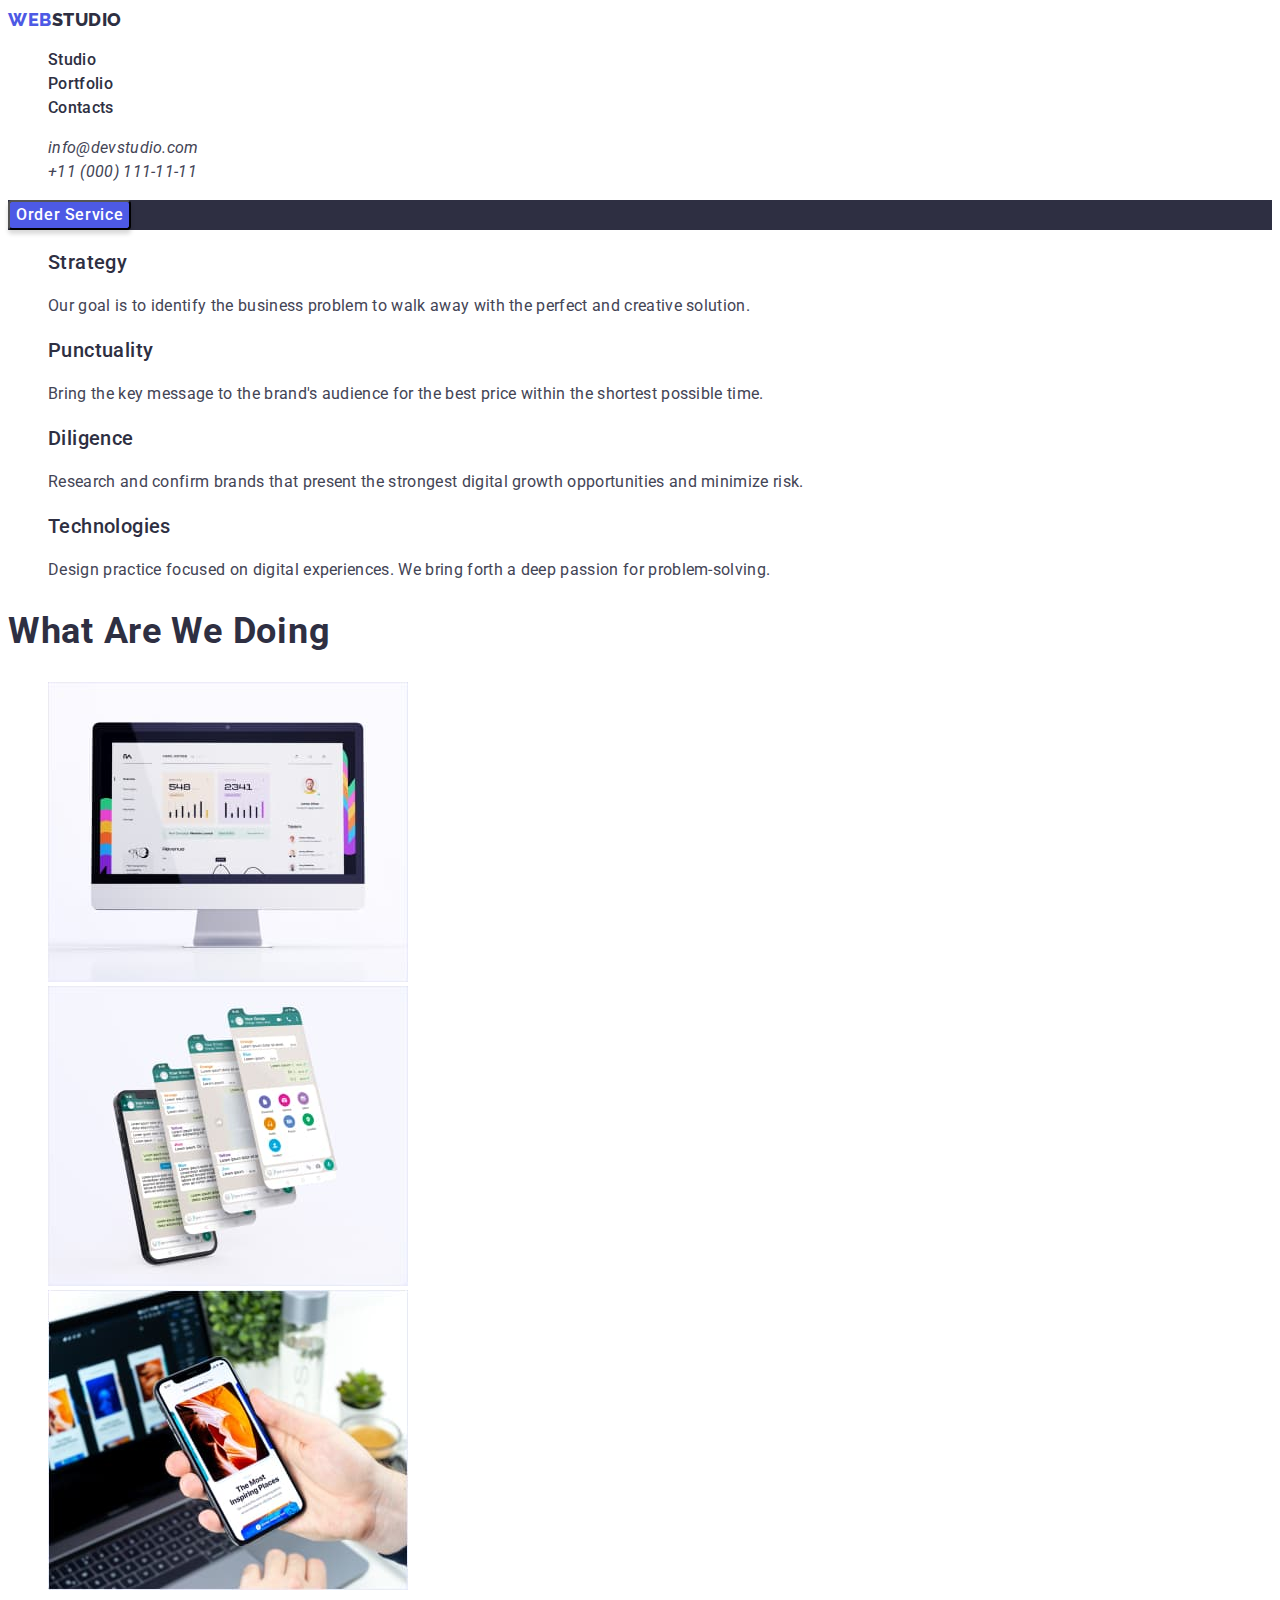
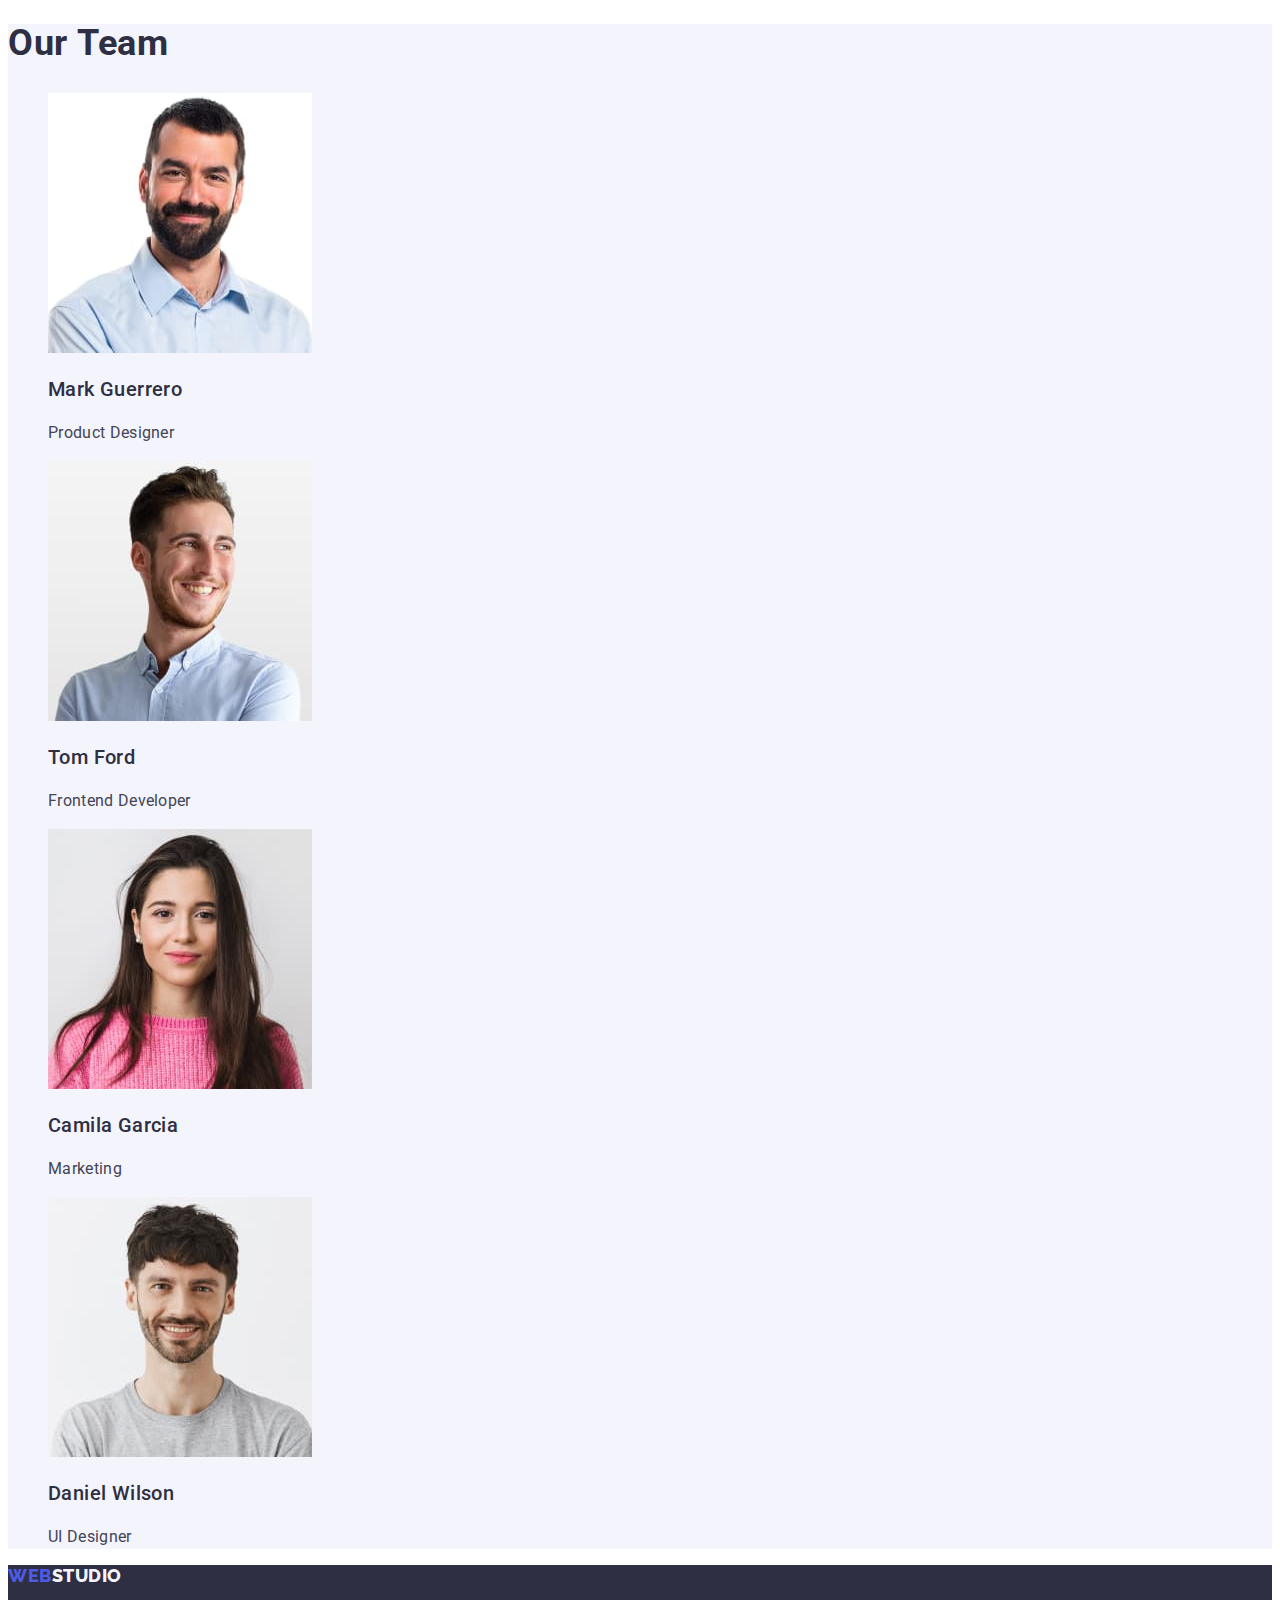
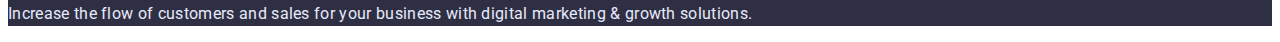
==== index.html @ 527a89b9 "3" ====
<!DOCTYPE html>
<html lang="en">
  <head>
    <meta charset="UTF-8" />
    <meta http-equiv="X-UA-Compatible" content="IE=edge" />
    <meta name="viewport" content="width=device-width, initial-scale=1.0" />
    <title>WebStudio</title>
    <!-- Подключаем шрифты -->
    <link rel="preconnect" href="https://fonts.googleapis.com" />
    <link rel="preconnect" href="https://fonts.gstatic.com" crossorigin />
    <link
      href="https://fonts.googleapis.com/css2?family=Raleway:wght@800&family=Roboto:wght@400;500;700;900&display=swap"
      rel="stylesheet"
    />
    <!-- подключаем стили -->
    <link rel="stylesheet" href="./css/styles.css" />
  </head>
  <body>
    <!-- header -->
    <header class="header">
      <nav class="header-navigation">
        <a href="./index.html" class="header-logo link"
          ><span class="header-span">WEB</span>STUDIO</a
        >
        <ul class="header-list list">
          <li class="header-item">
            <a href="./index.html" class="header-link link">Studio</a>
          </li>
          <li class="header-item">
            <a href="./portfolio.html" class="header-link link">Portfolio</a>
          </li>
          <li class="header-item">
            <a href="./contacts.html" class="header-link link">Contacts</a>
          </li>
        </ul>
      </nav>
      <address class="header-address">
        <ul class="header-address-list list">
          <li class="header-address-item">
            <a href="mailto:info@devstudio.com" class="header-mail link"
              >info@devstudio.com</a
            >
          </li>

          <li class="header-address-item">
            <a href="tel:+110001111111" class="header-tel link"
              >+11 (000) 111-11-11</a
            >
          </li>
        </ul>
      </address>
    </header>
    <!-- main -->
    <main>
      <!-- Secton 1 Hero -->
      <section class="hero">
        <h1 class="hero-title visually-hidden">
          Effective Solutions for Your Business
        </h1>
        <button type="button" class="order-hero-btn">Order Service</button>
      </section>
      <!-- Secton 2 -->
      <section class="section-advantages">
        <h2 class="advantages-title visually-hidden">Our advantages</h2>
        <ul class="advantages-list list">
          <li class="advantages-item">
            <h3 class="advantages-title">Strategy</h3>
            <p class="advantages-text">
              Our goal is to identify the business problem to walk away with the
              perfect and creative solution.
            </p>
          </li>
          <li class="advantages-item">
            <h3 class="advantages-title">Punctuality</h3>
            <p class="advantages-text">
              Bring the key message to the brand's audience for the best price
              within the shortest possible time.
            </p>
          </li>
          <li class="advantages-item">
            <h3 class="advantages-title">Diligence</h3>
            <p class="advantages-text">
              Research and confirm brands that present the strongest digital
              growth opportunities and minimize risk.
            </p>
          </li>
          <li class="advantages-item">
            <h3 class="advantages-title">Technologies</h3>
            <p class="advantages-text">
              Design practice focused on digital experiences. We bring forth a
              deep passion for problem-solving.
            </p>
          </li>
        </ul>
      </section>
      <!-- Secton 3 -->
      <section class="section-wawd">
        <h2 class="wawd-title">What are we doing</h2>
        <ul class="list">
          <li class="wawd-item">
            <img
              src="./images/img1.jpg"
              alt="computer"
              width="360"
              height="300"
            />
          </li>
          <li class="wawd-item">
            <img
              src="./images/img2.jpg"
              alt="cell phones"
              width="360"
              height="300"
            />
          </li>
          <li class="wawd-item">
            <img
              src="./images/img3.jpg"
              alt="computer and mobile phone"
              width="360"
              height="300"
            />
          </li>
        </ul>
      </section>
      <!-- Secton 4 -->
      <section class="section-team">
        <h2 class="team-title">Our Team</h2>
        <ul class="list">
          <li class="team-item">
            <img
              src="./images/img4.jpg"
              alt="Mark Guerrero"
              width="264"
              height="260"
            />
            <h3 class="team-name">Mark Guerrero</h3>
            <p class="team-profession">Product Designer</p>
          </li>

          <li class="team-item">
            <img
              src="./images/img5.jpg"
              alt="Tom Ford"
              width="264"
              height="260"
            />
            <h3 class="team-name">Tom Ford</h3>
            <p class="team-profession">Frontend Developer</p>
          </li>

          <li class="team-item">
            <img
              src="./images/img6.jpg"
              alt="Camila Garcia"
              width="264"
              height="260"
            />
            <h3 class="team-name">Camila Garcia</h3>
            <p class="team-profession">Marketing</p>
          </li>

          <li class="team-item">
            <img
              src="./images/img7.jpg"
              alt="Daniel Wilson"
              width="264"
              height="260"
            />
            <h3 class="team-name">Daniel Wilson</h3>
            <p class="team-profession">UI Designer</p>
          </li>
        </ul>
      </section>
    </main>
    <!-- footer -->
    <footer class="footer">
      <a href="./index.html" class="footer-logo link"
        ><span class="footer-span">WEB</span> STUDIO</a
      >
      <p class="footer-text">
        Increase the flow of customers and sales for your business with digital
        marketing & growth solutions.
      </p>
    </footer>
  </body>
</html>
---- css/styles.css ----
:root {
  --main-title-color: #2e2f42;
  --btn-color: #4d5ae5;
  --main-text-color: #434455;
  --main-background-color: #ffffff;
  --secondary-background-color: #f4f4fd;
  --color-hover-focus: #404bbf;
}
body {
  font-family: "Roboto", "sans-serif";
  color: #434455;
  background-color: var(--main-background-color);
}
/* прибирає крапки зі списків */
.list {
  list-style: none;
}
/* прибирає підкреслення з елементів */
.link {
  text-decoration: none;
}
/* прибираємо заголовок */
.visually-hidden {
  position: absolute;
  width: 1px;
  height: 1px;
  margin: -1px;
  border: 0;
  padding: 0;
  white-space: nowrap;
  clip-path: inset(100%);
  clip: rect(0 0 0 0);
  overflow: hidden;
}
/* дає колір активній сторінці
.selected {
  color: var(--btn-color);
} */

/* --------------------------------------Header------------------------------------- */

/* .header {
} */
/* .header-navigation {
} */
.header-logo {
  font-family: "Raleway";
  font-weight: 800;
  font-size: 18px;
  line-height: 1.33;
  letter-spacing: 0.03em;
  text-transform: uppercase;
  color: var(--main-title-color);
}
.header-span {
  font-family: "Raleway";
  font-weight: 800;
  font-size: 18px;
  line-height: 1.33;
  letter-spacing: 0.03em;
  text-transform: uppercase;
  color: var(--btn-color);
}
/* .header-list {
} */
/* .header-item {
} */

.header-link {
  font-weight: 500;
  font-size: 16px;
  line-height: 1.5;
  letter-spacing: 0.02em;
  color: var(--main-title-color);
}
.header-link:hover,
.header-link:focus {
  color: var(--color-hover-focus);
}

/* .header-address {
} */
/* .header-address-list {
} */
/* .header-address-item {
} */
.header-mail {
  font-weight: 400;
  font-size: 16px;
  line-height: 1.5;
  letter-spacing: 0.02em;
  color: var(--main-text-color);
}
.header-mail:hover,
.header-mail:focus {
  color: var(--color-hover-focus);
}
.header-tel {
  font-weight: 400;
  font-size: 16px;
  line-height: 1.5;
  letter-spacing: 0.02em;
  color: var(--main-text-color);
}
.header-tel:hover,
.header-tel:focus {
  color: var(--color-hover-focus);
}

/* --------------------------------------Section 1 Hero------------------------------------- */

.hero {
  background-color: var(--main-title-color);
}
/* .hero-title {
} */
.order-hero-btn {
  /* inherit для font-family наслідується шрифт з батька body  */
  font-family: inherit;
  font-weight: 500;
  font-size: 16px;
  line-height: 1.5;
  display: flex;
  align-items: center;
  letter-spacing: 0.04em;

  color: var(--main-background-color);
  background-color: var(--btn-color);
  box-shadow: 0px 4px 4px rgba(0, 0, 0, 0.15);
  border-radius: 4px;
  cursor: pointer;
}
.order-hero-btn:hover,
.order-hero-btn:focus {
  color: var(--main-background-color);
  background-color: var(--color-hover-focus);
  box-shadow: 0px 4px 4px rgba(0, 0, 0, 0.15);
  border-radius: 4px;
}

/* --------------------------------------Section 2 Advantages------------------------------------- */
/* .section-advantages {
} */
.advantages-title {
  font-weight: 500;
  font-size: 20px;
  line-height: 1.2;
  letter-spacing: 0.02em;
  color: var(--main-title-color);
}
/* .advantages-list {
} */
/* .advantages-item {
} */
.advantages-text {
  font-size: 16px;
  line-height: 1.5;
  letter-spacing: 0.02em;
  color: var(--main-text-color);
}
/* --------------------------------------Section 3 WAWD------------------------------------- */
/* .section-wawd {
} */
.wawd-title {
  font-weight: 700;
  font-size: 36px;
  line-height: 1.11;
  letter-spacing: 0.02em;
  text-transform: capitalize;
  color: var(--main-title-color);
}
/* .wawd-item {
} */
/* --------------------------------------Section 4 Our Team------------------------------------- */
.section-team {
  background-color: var(--secondary-background-color);
}
.team-title {
  font-weight: 700;
  font-size: 36px;
  line-height: 1.11;
  letter-spacing: 0.02em;
  text-transform: capitalize;
  color: var(--main-title-color);
}
/* .team-item {
} */
.team-name {
  font-weight: 500;
  font-size: 20px;
  line-height: 1.2;
  letter-spacing: 0.02em;
  color: var(--main-title-color);
}
.team-profession {
  font-size: 16px;
  line-height: 1.5;
  letter-spacing: 0.02em;
  color: var(--main-text-color);
}

/* --------------------------------------Footer------------------------------------- */
.footer {
  background-color: var(--main-title-color);
}
.footer-logo {
  font-family: "Raleway";
  font-weight: 800;
  font-size: 18px;
  line-height: 1.17;
  display: flex;
  align-items: center;
  letter-spacing: 0.03em;
  text-transform: uppercase;
  color: var(--secondary-background-color);
}
.footer-span {
  font-family: "Raleway";
  font-weight: 800;
  font-size: 18px;
  line-height: 1.17;
  display: flex;
  align-items: center;
  letter-spacing: 0.03em;
  text-transform: uppercase;
  color: var(--btn-color);
}
.footer-text {
  font-size: 16px;
  line-height: 1.5;
  letter-spacing: 0.02em;
  color: #e7e9fc;
}

/* --------------------------------------Portfolio.html------------------------------------- */
/* .main {
} */
/* .main-title {
} */

/* --------------------------------------Section1 Filter------------------------------------- */

/* .filter {
} */
/* .filter-list {
} */
/* .filter-item {
} */
.filter-btn {
  font-family: inherit;
  font-weight: 500;
  font-size: 16px;
  line-height: 1.5;
  display: flex;
  align-items: center;
  text-align: center;
  letter-spacing: 0.04em;
  color: var(--btn-color);
  background-color: var(--secondary-background-color);
  border: 1px solid #e7e9fc;
  border-radius: 4px;
  cursor: pointer;
}
.filter-btn:hover,
.filter-btn:focus {
  color: var(--main-background-color);
  background-color: var(--color-hover-focus);
}

/* --------------------------------------Section2 Works------------------------------------- */

/* .works {
} */
/* .works-list {
} */
/* .works-item {
} */
.works-title {
  font-weight: 500;
  font-size: 20px;
  line-height: 1.2;
  letter-spacing: 0.02em;
  color: var(--main-title-color);
}
.works-text {
  font-weight: 400;
  font-size: 16px;
  line-height: 1.5;
  letter-spacing: 0.02em;
  color: var(--main-text-color);
}
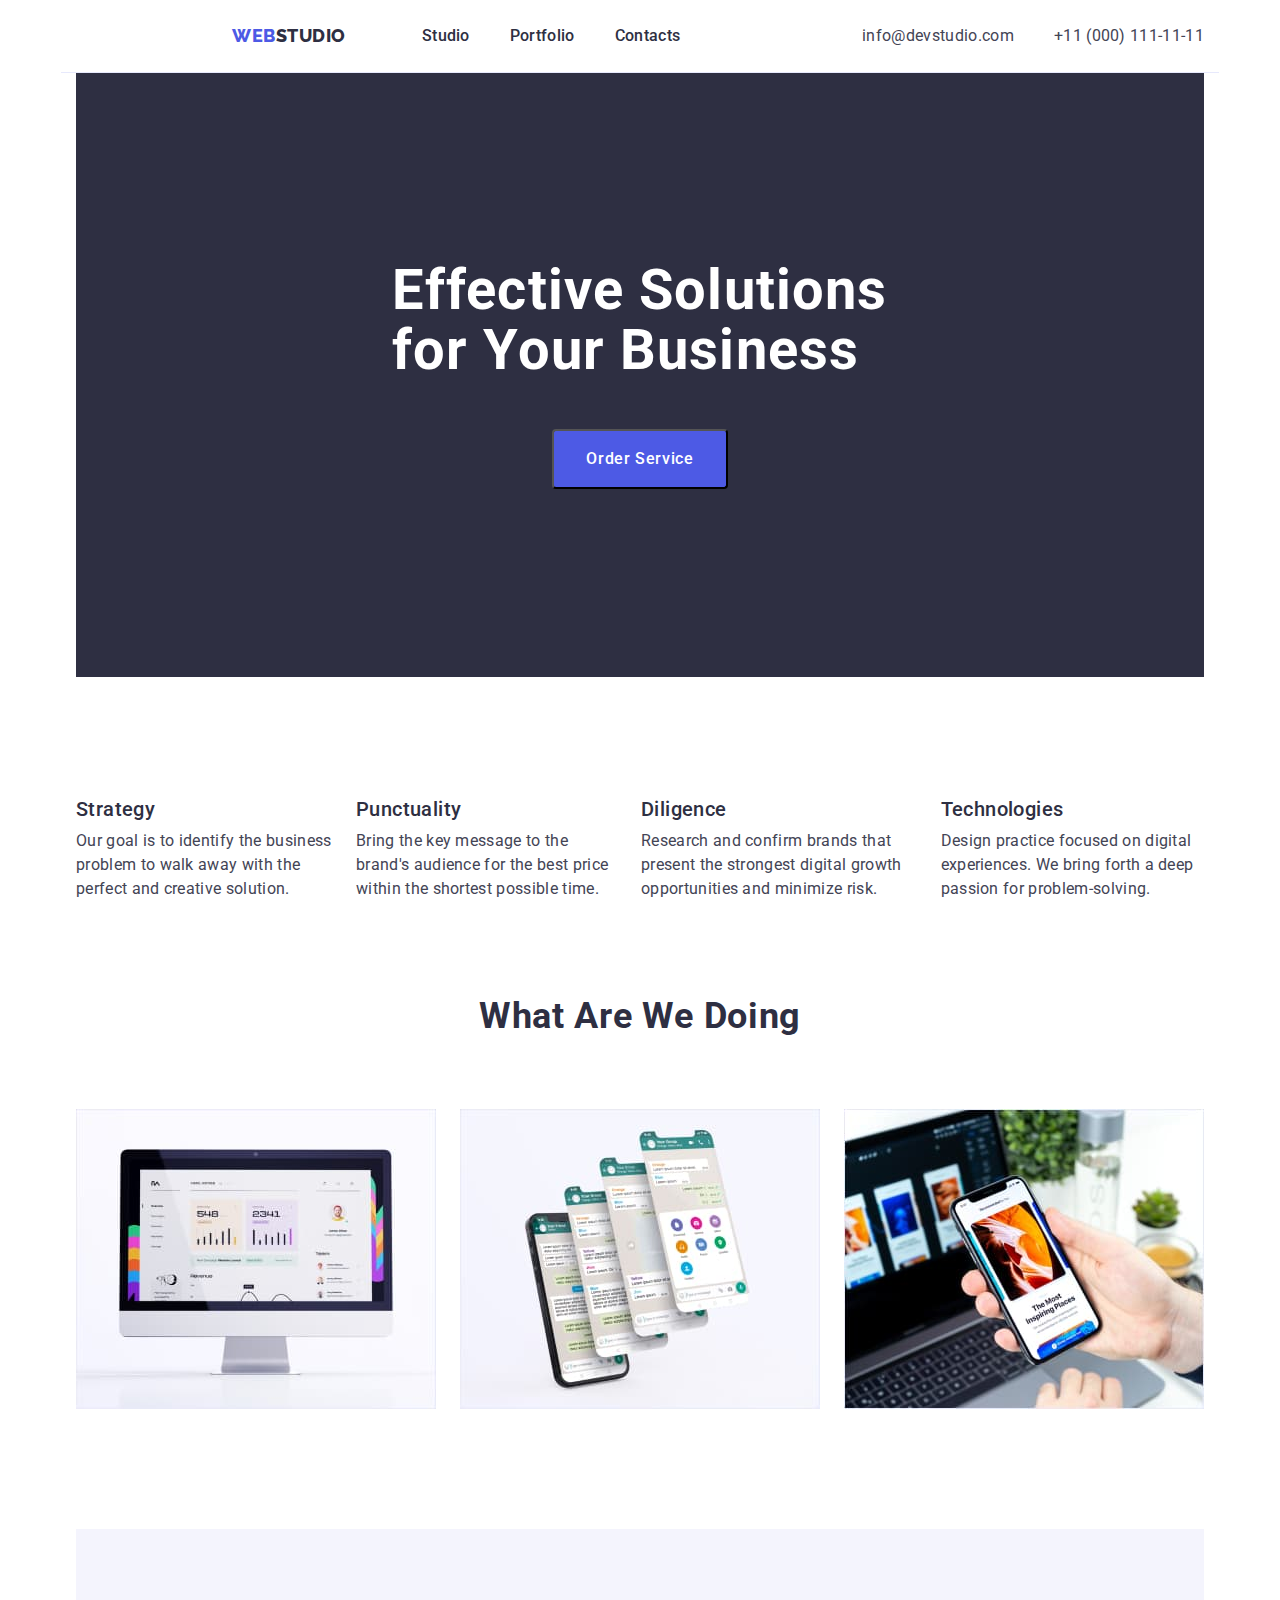
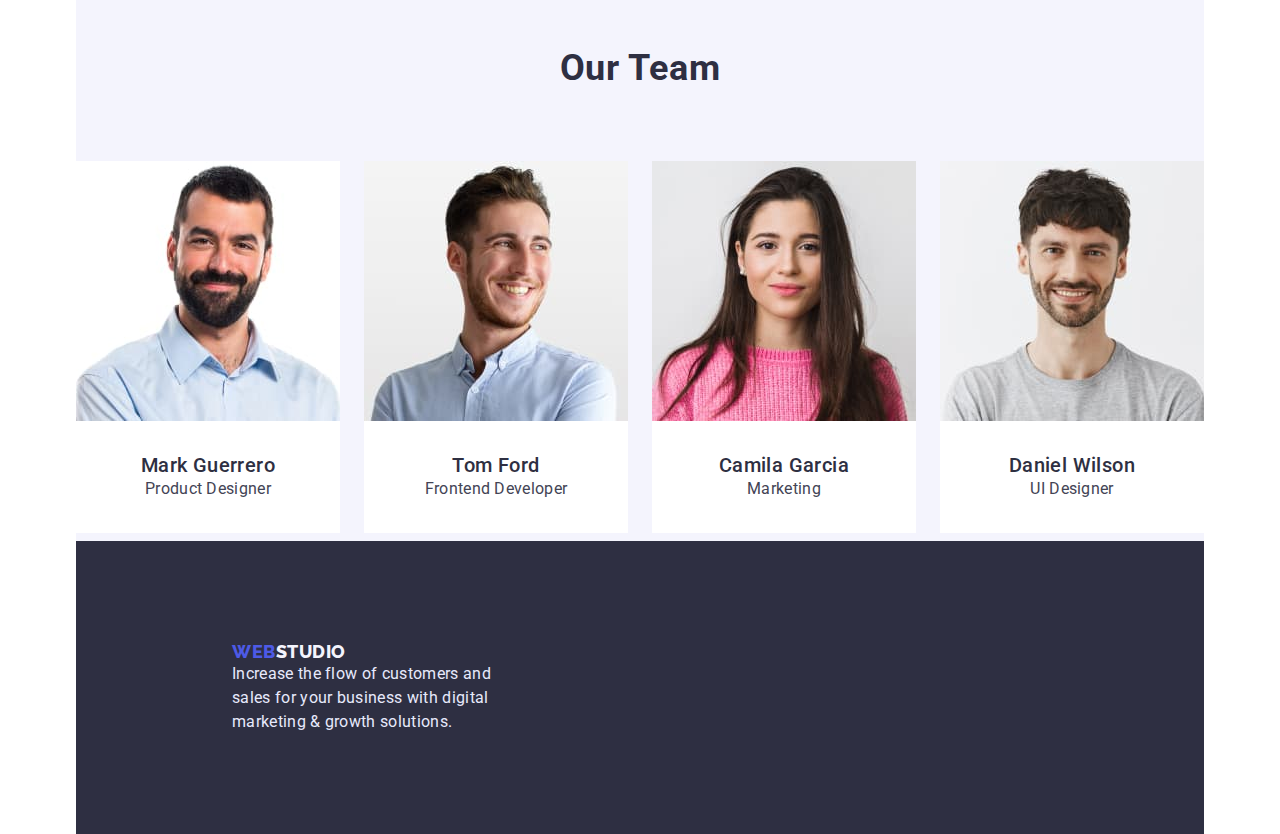
==== commit 8af1ceb0: "dz3" ====
--- a/index.html
+++ b/index.html
@@ -12,176 +12,218 @@
       href="https://fonts.googleapis.com/css2?family=Raleway:wght@800&family=Roboto:wght@400;500;700;900&display=swap"
       rel="stylesheet"
     />
+    <!-- Подключаем modern-normalize -->
+    <link
+      rel="stylesheet"
+      href="https://cdnjs.cloudflare.com/ajax/libs/modern-normalize/1.1.0/modern-normalize.min.css"
+    />
     <!-- подключаем стили -->
     <link rel="stylesheet" href="./css/styles.css" />
   </head>
   <body>
     <!-- header -->
+
     <header class="header">
-      <nav class="header-navigation">
-        <a href="./index.html" class="header-logo link"
-          ><span class="header-span">WEB</span>STUDIO</a
-        >
-        <ul class="header-list list">
-          <li class="header-item">
-            <a href="./index.html" class="header-link link">Studio</a>
-          </li>
-          <li class="header-item">
-            <a href="./portfolio.html" class="header-link link">Portfolio</a>
-          </li>
-          <li class="header-item">
-            <a href="./contacts.html" class="header-link link">Contacts</a>
-          </li>
-        </ul>
-      </nav>
-      <address class="header-address">
-        <ul class="header-address-list list">
-          <li class="header-address-item">
-            <a href="mailto:info@devstudio.com" class="header-mail link"
-              >info@devstudio.com</a
-            >
-          </li>
-
-          <li class="header-address-item">
-            <a href="tel:+110001111111" class="header-tel link"
-              >+11 (000) 111-11-11</a
-            >
-          </li>
-        </ul>
-      </address>
+      <div class="container header-container">
+        <nav class="header-navigation">
+          <a href="./index.html" class="header-logo link"
+            ><span class="header-span">WEB</span>STUDIO</a
+          >
+          <ul class="header-list list">
+            <li class="header-item">
+              <a href="./index.html" class="header-link link">Studio</a>
+            </li>
+            <li class="header-item">
+              <a href="./portfolio.html" class="header-link link">Portfolio</a>
+            </li>
+            <li class="header-item">
+              <a href="./contacts.html" class="header-link link">Contacts</a>
+            </li>
+          </ul>
+        </nav>
+        <address class="header-address">
+          <ul class="header-address-list list">
+            <li class="header-address-item">
+              <a href="mailto:info@devstudio.com" class="header-mail link"
+                >info@devstudio.com</a
+              >
+            </li>
+
+            <li class="header-address-item">
+              <a href="tel:+110001111111" class="header-tel link"
+                >+11 (000) 111-11-11</a
+              >
+            </li>
+          </ul>
+        </address>
+      </div>
     </header>
-    <!-- main -->
+
     <main>
       <!-- Secton 1 Hero -->
+
       <section class="hero">
-        <h1 class="hero-title visually-hidden">
-          Effective Solutions for Your Business
-        </h1>
-        <button type="button" class="order-hero-btn">Order Service</button>
-      </section>
+        <div class="container">
+          <div class="hero-container">
+            <h1 class="hero-title">Effective Solutions for Your Business</h1>
+            <button type="button" class="order-hero-btn">Order Service</button>
+          </div>
+        </div>
+      </section>
+
       <!-- Secton 2 -->
+
       <section class="section-advantages">
-        <h2 class="advantages-title visually-hidden">Our advantages</h2>
-        <ul class="advantages-list list">
-          <li class="advantages-item">
-            <h3 class="advantages-title">Strategy</h3>
-            <p class="advantages-text">
-              Our goal is to identify the business problem to walk away with the
-              perfect and creative solution.
+        <div class="container">
+          <h2 class="advantages-title visually-hidden">Our advantages</h2>
+          <ul class="advantages-list list">
+            <li class="advantages-item">
+              <h3 class="advantages-title">Strategy</h3>
+              <p class="advantages-text">
+                Our goal is to identify the business problem to walk away with
+                the perfect and creative solution.
+              </p>
+            </li>
+            <li class="advantages-item">
+              <h3 class="advantages-title">Punctuality</h3>
+              <p class="advantages-text">
+                Bring the key message to the brand's audience for the best price
+                within the shortest possible time.
+              </p>
+            </li>
+            <li class="advantages-item">
+              <h3 class="advantages-title">Diligence</h3>
+              <p class="advantages-text">
+                Research and confirm brands that present the strongest digital
+                growth opportunities and minimize risk.
+              </p>
+            </li>
+            <li class="advantages-item">
+              <h3 class="advantages-title">Technologies</h3>
+              <p class="advantages-text">
+                Design practice focused on digital experiences. We bring forth a
+                deep passion for problem-solving.
+              </p>
+            </li>
+          </ul>
+        </div>
+      </section>
+
+      <!-- Secton 3 -->
+
+      <section class="section-wawd">
+        <div class="container">
+          <h2 class="wawd-title">What are we doing</h2>
+          <ul class="wawd-list list">
+            <li class="wawd-item">
+              <img
+                src="./images/img1.jpg"
+                alt="computer"
+                width="360"
+                height="300"
+              />
+            </li>
+            <li class="wawd-item">
+              <img
+                src="./images/img2.jpg"
+                alt="cell phones"
+                width="360"
+                height="300"
+              />
+            </li>
+            <li class="wawd-item">
+              <img
+                src="./images/img3.jpg"
+                alt="computer and mobile phone"
+                width="360"
+                height="300"
+              />
+            </li>
+          </ul>
+        </div>
+      </section>
+
+      <!-- Secton 4 -->
+
+      <section class="section-team">
+        <div class="container">
+          <div class="team-container-item">
+            <h2 class="team-title">Our Team</h2>
+
+            <ul class="team-container list">
+              <li class="team-item">
+                <img
+                  src="./images/img4.jpg"
+                  alt="Mark Guerrero"
+                  width="264"
+                  height="260"
+                />
+                <div class="team-content">
+                  <h3 class="team-name">Mark Guerrero</h3>
+                  <p class="team-profession">Product Designer</p>
+                </div>
+              </li>
+
+              <li class="team-item">
+                <img
+                  src="./images/img5.jpg"
+                  alt="Tom Ford"
+                  width="264"
+                  height="260"
+                />
+                <div class="team-content">
+                  <h3 class="team-name">Tom Ford</h3>
+                  <p class="team-profession">Frontend Developer</p>
+                </div>
+              </li>
+
+              <li class="team-item">
+                <img
+                  src="./images/img6.jpg"
+                  alt="Camila Garcia"
+                  width="264"
+                  height="260"
+                />
+                <div class="team-content">
+                  <h3 class="team-name">Camila Garcia</h3>
+                  <p class="team-profession">Marketing</p>
+                </div>
+              </li>
+
+              <li class="team-item">
+                <img
+                  src="./images/img7.jpg"
+                  alt="Daniel Wilson"
+                  width="264"
+                  height="260"
+                />
+                <div class="team-content">
+                  <h3 class="team-name">Daniel Wilson</h3>
+                  <p class="team-profession">UI Designer</p>
+                </div>
+              </li>
+            </ul>
+          </div>
+        </div>
+      </section>
+    </main>
+
+    <!-- footer -->
+
+    <footer class="footer">
+      <div class="container">
+        <div class="footer-back">
+          <div class="footer-link-text">
+            <a href="./index.html" class="footer-logo link"
+              ><span class="footer-span">WEB</span> STUDIO</a
+            >
+            <p class="footer-text">
+              Increase the flow of customers and sales for your business with
+              digital marketing & growth solutions.
             </p>
-          </li>
-          <li class="advantages-item">
-            <h3 class="advantages-title">Punctuality</h3>
-            <p class="advantages-text">
-              Bring the key message to the brand's audience for the best price
-              within the shortest possible time.
-            </p>
-          </li>
-          <li class="advantages-item">
-            <h3 class="advantages-title">Diligence</h3>
-            <p class="advantages-text">
-              Research and confirm brands that present the strongest digital
-              growth opportunities and minimize risk.
-            </p>
-          </li>
-          <li class="advantages-item">
-            <h3 class="advantages-title">Technologies</h3>
-            <p class="advantages-text">
-              Design practice focused on digital experiences. We bring forth a
-              deep passion for problem-solving.
-            </p>
-          </li>
-        </ul>
-      </section>
-      <!-- Secton 3 -->
-      <section class="section-wawd">
-        <h2 class="wawd-title">What are we doing</h2>
-        <ul class="list">
-          <li class="wawd-item">
-            <img
-              src="./images/img1.jpg"
-              alt="computer"
-              width="360"
-              height="300"
-            />
-          </li>
-          <li class="wawd-item">
-            <img
-              src="./images/img2.jpg"
-              alt="cell phones"
-              width="360"
-              height="300"
-            />
-          </li>
-          <li class="wawd-item">
-            <img
-              src="./images/img3.jpg"
-              alt="computer and mobile phone"
-              width="360"
-              height="300"
-            />
-          </li>
-        </ul>
-      </section>
-      <!-- Secton 4 -->
-      <section class="section-team">
-        <h2 class="team-title">Our Team</h2>
-        <ul class="list">
-          <li class="team-item">
-            <img
-              src="./images/img4.jpg"
-              alt="Mark Guerrero"
-              width="264"
-              height="260"
-            />
-            <h3 class="team-name">Mark Guerrero</h3>
-            <p class="team-profession">Product Designer</p>
-          </li>
-
-          <li class="team-item">
-            <img
-              src="./images/img5.jpg"
-              alt="Tom Ford"
-              width="264"
-              height="260"
-            />
-            <h3 class="team-name">Tom Ford</h3>
-            <p class="team-profession">Frontend Developer</p>
-          </li>
-
-          <li class="team-item">
-            <img
-              src="./images/img6.jpg"
-              alt="Camila Garcia"
-              width="264"
-              height="260"
-            />
-            <h3 class="team-name">Camila Garcia</h3>
-            <p class="team-profession">Marketing</p>
-          </li>
-
-          <li class="team-item">
-            <img
-              src="./images/img7.jpg"
-              alt="Daniel Wilson"
-              width="264"
-              height="260"
-            />
-            <h3 class="team-name">Daniel Wilson</h3>
-            <p class="team-profession">UI Designer</p>
-          </li>
-        </ul>
-      </section>
-    </main>
-    <!-- footer -->
-    <footer class="footer">
-      <a href="./index.html" class="footer-logo link"
-        ><span class="footer-span">WEB</span> STUDIO</a
-      >
-      <p class="footer-text">
-        Increase the flow of customers and sales for your business with digital
-        marketing & growth solutions.
-      </p>
+          </div>
+        </div>
+      </div>
     </footer>
   </body>
 </html>
--- a/css/styles.css
+++ b/css/styles.css
@@ -5,11 +5,35 @@
   --main-background-color: #ffffff;
   --secondary-background-color: #f4f4fd;
   --color-hover-focus: #404bbf;
+  --basic-margin: 20px;
+}
+/* глобальне скидання стилів за селектором тегу */
+h1,
+h2,
+h3,
+h4,
+h5,
+h6,
+p {
+  margin: 0;
+}
+ul {
+  margin: 0;
+  padding: 0;
+}
+img {
+  display: block;
 }
 body {
   font-family: "Roboto", "sans-serif";
   color: #434455;
   background-color: var(--main-background-color);
+}
+.container {
+  width: 1158px;
+  margin: 0px auto;
+  padding: 0 15px;
+  /* outline: 1px solid red; */
 }
 /* прибирає крапки зі списків */
 .list {
@@ -39,10 +63,21 @@
 
 /* --------------------------------------Header------------------------------------- */
 
-/* .header {
-} */
-/* .header-navigation {
-} */
+.header {
+  background-color: var(--main-background-color);
+}
+.header-container {
+  display: flex;
+  justify-content: center;
+  border-bottom: 1px solid #e7e9fc;
+}
+.header-navigation {
+  display: flex;
+  padding-top: 24px;
+  padding-bottom: 24px;
+  justify-content: center;
+  padding-left: 156px;
+}
 .header-logo {
   font-family: "Raleway";
   font-weight: 800;
@@ -61,8 +96,11 @@
   text-transform: uppercase;
   color: var(--btn-color);
 }
-/* .header-list {
-} */
+.header-list {
+  display: flex;
+  gap: 40px;
+  margin-left: 76px;
+}
 /* .header-item {
 } */
 
@@ -78,18 +116,26 @@
   color: var(--color-hover-focus);
 }
 
-/* .header-address {
-} */
-/* .header-address-list {
-} */
-/* .header-address-item {
-} */
+.header-address {
+  margin-left: auto;
+}
+
+.header-address-list {
+  display: flex;
+  padding-top: 24px;
+  padding-bottom: 24px;
+  margin-left: auto;
+}
+.header-address-item {
+  font-style: normal;
+}
 .header-mail {
   font-weight: 400;
   font-size: 16px;
   line-height: 1.5;
   letter-spacing: 0.02em;
   color: var(--main-text-color);
+  margin-right: 40px;
 }
 .header-mail:hover,
 .header-mail:focus {
@@ -110,25 +156,42 @@
 /* --------------------------------------Section 1 Hero------------------------------------- */
 
 .hero {
+  /* background-color: var(--main-title-color); */
+}
+
+.hero-container {
+  padding-top: 188px;
+  padding-bottom: 188px;
   background-color: var(--main-title-color);
 }
-/* .hero-title {
-} */
+.hero-title {
+  display: block;
+  font-size: 56px;
+  line-height: 1.07;
+  /* or 107% */
+  letter-spacing: 0.02em;
+  color: var(--main-background-color);
+  max-width: 496px;
+  max-height: 120px;
+  margin-right: auto;
+  margin-left: auto;
+  margin-bottom: 48px;
+}
 .order-hero-btn {
   /* inherit для font-family наслідується шрифт з батька body  */
   font-family: inherit;
   font-weight: 500;
   font-size: 16px;
   line-height: 1.5;
-  display: flex;
-  align-items: center;
   letter-spacing: 0.04em;
-
   color: var(--main-background-color);
   background-color: var(--btn-color);
-  box-shadow: 0px 4px 4px rgba(0, 0, 0, 0.15);
   border-radius: 4px;
   cursor: pointer;
+  display: block;
+  margin-right: auto;
+  margin-left: auto;
+  padding: 16px 32px;
 }
 .order-hero-btn:hover,
 .order-hero-btn:focus {
@@ -139,17 +202,21 @@
 }
 
 /* --------------------------------------Section 2 Advantages------------------------------------- */
-/* .section-advantages {
-} */
+.section-advantages {
+}
 .advantages-title {
   font-weight: 500;
   font-size: 20px;
   line-height: 1.2;
   letter-spacing: 0.02em;
   color: var(--main-title-color);
-}
-/* .advantages-list {
-} */
+  margin-bottom: 8px;
+  padding-top: 120px;
+}
+.advantages-list {
+  display: flex;
+  gap: 24px;
+}
 /* .advantages-item {
 } */
 .advantages-text {
@@ -159,8 +226,9 @@
   color: var(--main-text-color);
 }
 /* --------------------------------------Section 3 WAWD------------------------------------- */
-/* .section-wawd {
-} */
+.section-wawd {
+  text-align: center;
+}
 .wawd-title {
   font-weight: 700;
   font-size: 36px;
@@ -168,12 +236,22 @@
   letter-spacing: 0.02em;
   text-transform: capitalize;
   color: var(--main-title-color);
-}
-/* .wawd-item {
-} */
+  padding-top: 96px;
+}
+.wawd-list {
+  display: flex;
+  margin-top: 72px;
+  gap: 24px;
+  padding-bottom: 120px;
+}
+.wawd-item {
+  width: calc((100%-48px) / 3);
+}
 /* --------------------------------------Section 4 Our Team------------------------------------- */
 .section-team {
-  background-color: var(--secondary-background-color);
+}
+.team-container-item {
+  background-color: #f4f4fd;
 }
 .team-title {
   font-weight: 700;
@@ -182,9 +260,24 @@
   letter-spacing: 0.02em;
   text-transform: capitalize;
   color: var(--main-title-color);
-}
-/* .team-item {
-} */
+  padding-top: 120px;
+  text-align: center;
+  margin-bottom: 72px;
+}
+.team-content {
+  background-color: #ffffff;
+  padding: 32px 16px;
+  text-align: center;
+  margin-bottom: 8px;
+}
+.team-item {
+  width: calc((100%-72px) / 4);
+}
+.team-container {
+  display: flex;
+  /* flex-wrap: wrap; */
+  gap: 24px;
+}
 .team-name {
   font-weight: 500;
   font-size: 20px;
@@ -201,7 +294,6 @@
 
 /* --------------------------------------Footer------------------------------------- */
 .footer {
-  background-color: var(--main-title-color);
 }
 .footer-logo {
   font-family: "Raleway";
@@ -224,26 +316,42 @@
   letter-spacing: 0.03em;
   text-transform: uppercase;
   color: var(--btn-color);
+  display: block;
 }
 .footer-text {
   font-size: 16px;
   line-height: 1.5;
   letter-spacing: 0.02em;
   color: #e7e9fc;
+  display: block;
+  width: 264px;
+}
+.footer-link-text {
+  padding-top: 100px;
+  padding-left: 156px;
+  padding-bottom: 100px;
+}
+.footer-back {
+  background-color: var(--main-title-color);
 }
 
 /* --------------------------------------Portfolio.html------------------------------------- */
 /* .main {
 } */
-/* .main-title {
-} */
+.main-title {
+}
 
 /* --------------------------------------Section1 Filter------------------------------------- */
 
 /* .filter {
 } */
-/* .filter-list {
-} */
+.filter-list {
+  display: flex;
+  gap: 24px;
+  padding-top: 96px;
+  padding-bottom: 72px;
+  justify-content: center;
+}
 /* .filter-item {
 } */
 .filter-btn {
@@ -271,16 +379,30 @@
 
 /* .works {
 } */
-/* .works-list {
-} */
-/* .works-item {
-} */
+.works-title-text {
+  border: 1px solid #e7e9fc;
+  padding-top: 32px;
+  padding-bottom: 32px;
+  padding-left: 16px;
+}
+
+.works-list {
+  display: flex;
+  column-gap: 24px;
+  row-gap: 48px;
+  flex-wrap: wrap;
+  padding-bottom: 120px;
+}
+.works-item {
+  flex-basis: calc((100% - 144px) / 9);
+}
 .works-title {
   font-weight: 500;
   font-size: 20px;
   line-height: 1.2;
   letter-spacing: 0.02em;
   color: var(--main-title-color);
+  margin-bottom: 8px;
 }
 .works-text {
   font-weight: 400;
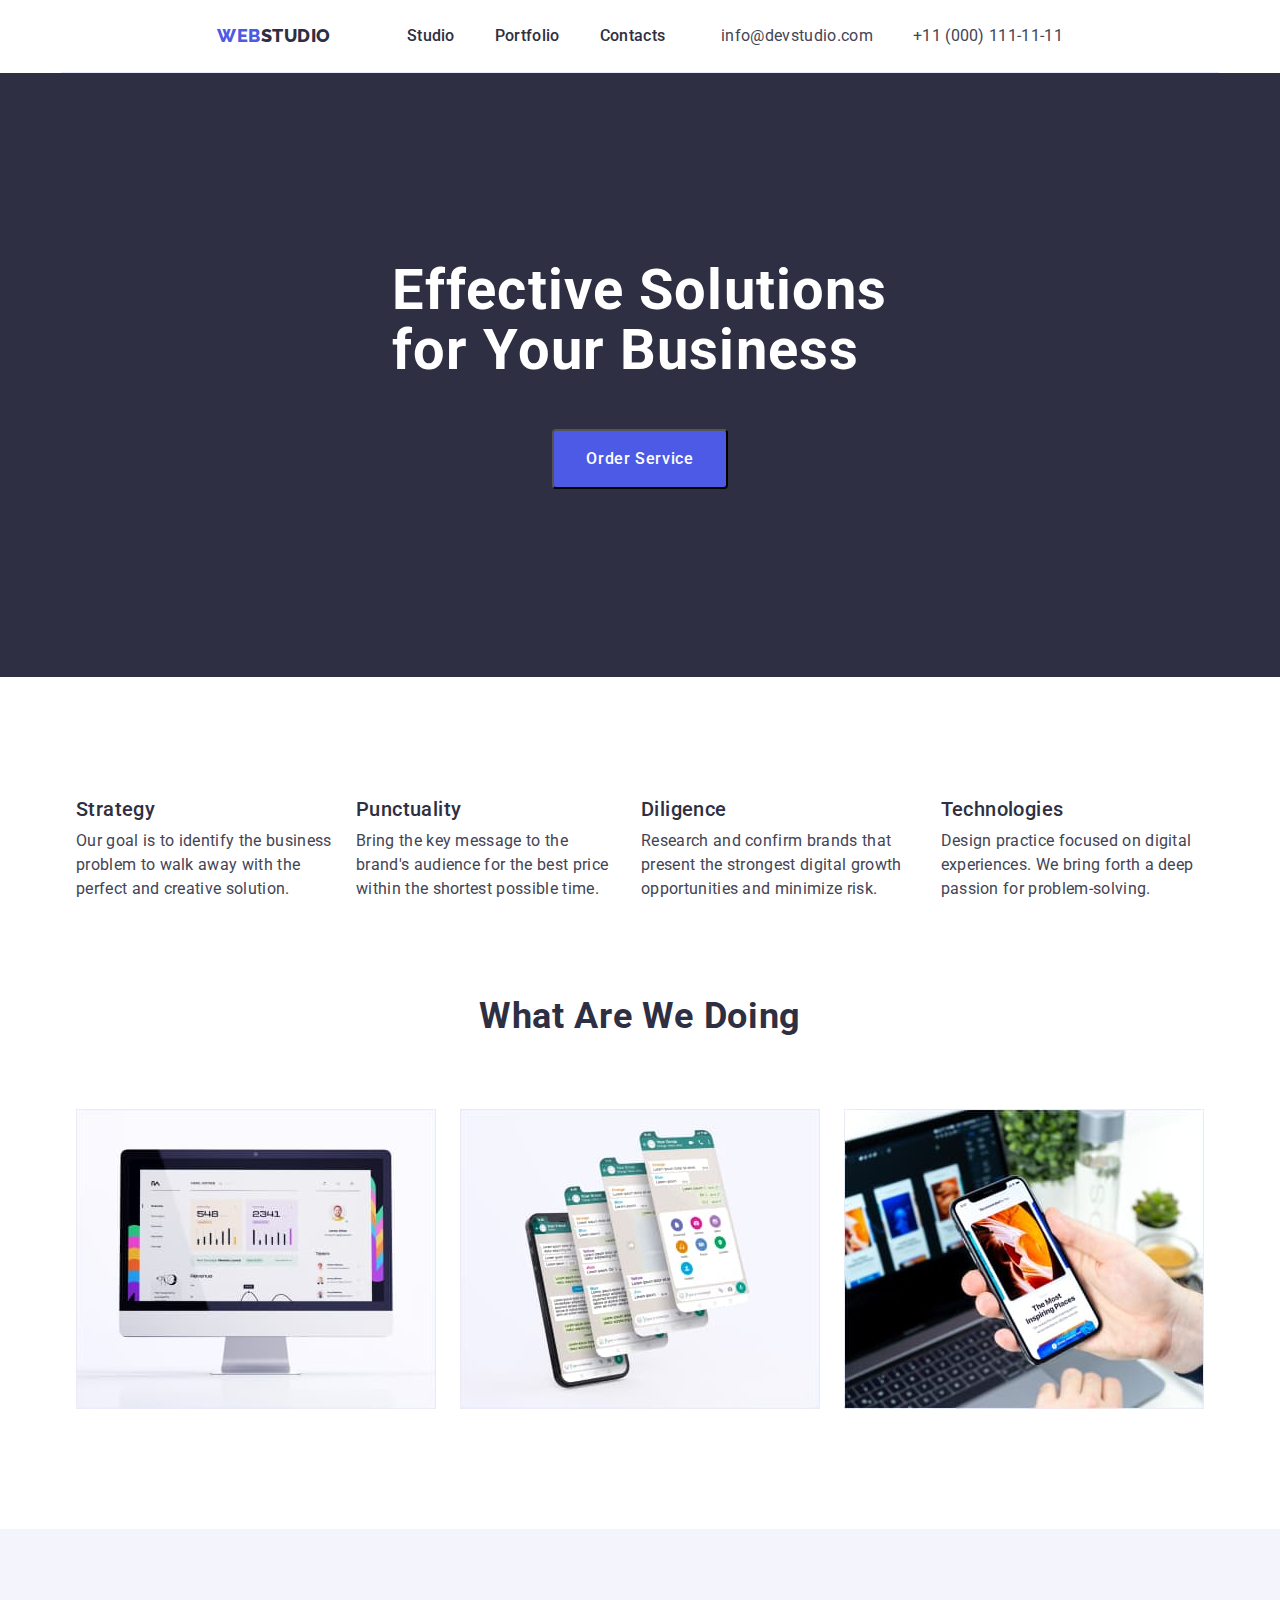
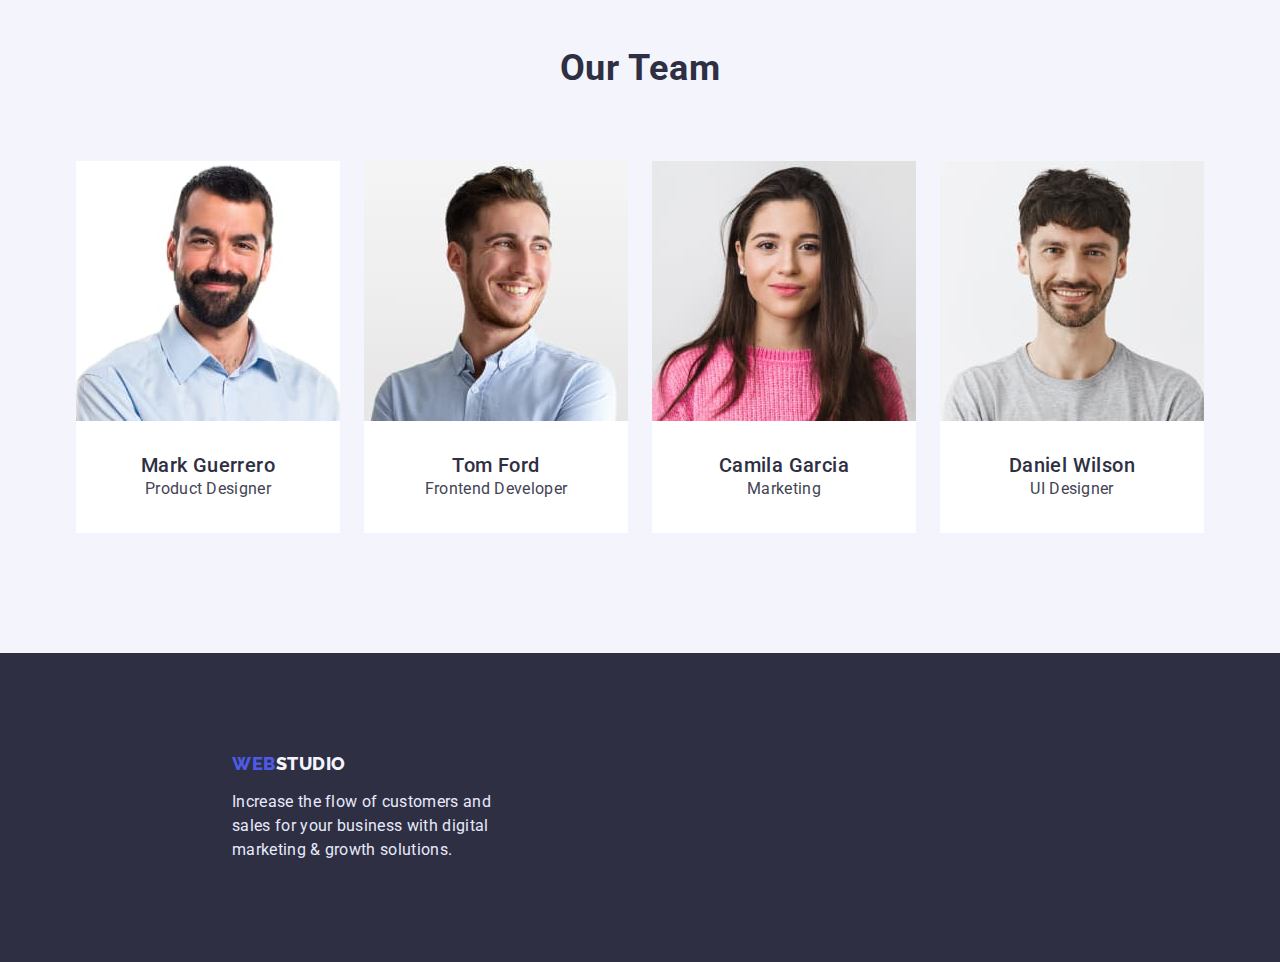
==== commit 93f491bf: "dz3" ====
--- a/index.html
+++ b/index.html
@@ -214,9 +214,11 @@
       <div class="container">
         <div class="footer-back">
           <div class="footer-link-text">
-            <a href="./index.html" class="footer-logo link"
-              ><span class="footer-span">WEB</span> STUDIO</a
-            >
+            <div class="footer-block">
+              <a href="./index.html" class="footer-logo link"
+                ><span class="footer-span">WEB</span> STUDIO</a
+              >
+            </div>
             <p class="footer-text">
               Increase the flow of customers and sales for your business with
               digital marketing & growth solutions.
--- a/css/styles.css
+++ b/css/styles.css
@@ -70,13 +70,14 @@
   display: flex;
   justify-content: center;
   border-bottom: 1px solid #e7e9fc;
+  padding-right: 156px;
+  padding-left: 156px;
 }
 .header-navigation {
   display: flex;
   padding-top: 24px;
   padding-bottom: 24px;
   justify-content: center;
-  padding-left: 156px;
 }
 .header-logo {
   font-family: "Raleway";
@@ -156,13 +157,12 @@
 /* --------------------------------------Section 1 Hero------------------------------------- */
 
 .hero {
-  /* background-color: var(--main-title-color); */
+  background-color: var(--main-title-color);
 }
 
 .hero-container {
   padding-top: 188px;
   padding-bottom: 188px;
-  background-color: var(--main-title-color);
 }
 .hero-title {
   display: block;
@@ -188,6 +188,7 @@
   background-color: var(--btn-color);
   border-radius: 4px;
   cursor: pointer;
+  /* text-align: center; */
   display: block;
   margin-right: auto;
   margin-left: auto;
@@ -249,9 +250,11 @@
 }
 /* --------------------------------------Section 4 Our Team------------------------------------- */
 .section-team {
+  background-color: #f4f4fd;
 }
 .team-container-item {
-  background-color: #f4f4fd;
+  /* padding-left: 156px;
+  padding-right: 156px; */
 }
 .team-title {
   font-weight: 700;
@@ -268,7 +271,7 @@
   background-color: #ffffff;
   padding: 32px 16px;
   text-align: center;
-  margin-bottom: 8px;
+  margin-bottom: 120px;
 }
 .team-item {
   width: calc((100%-72px) / 4);
@@ -294,6 +297,7 @@
 
 /* --------------------------------------Footer------------------------------------- */
 .footer {
+  background-color: var(--main-title-color);
 }
 .footer-logo {
   font-family: "Raleway";
@@ -306,6 +310,11 @@
   text-transform: uppercase;
   color: var(--secondary-background-color);
 }
+.footer-block {
+  /* задаємо дісплей блок, щоб застосувався марджін 16 вниз */
+  display: block;
+  margin-bottom: 16px;
+}
 .footer-span {
   font-family: "Raleway";
   font-weight: 800;
@@ -332,7 +341,6 @@
   padding-bottom: 100px;
 }
 .footer-back {
-  background-color: var(--main-title-color);
 }
 
 /* --------------------------------------Portfolio.html------------------------------------- */
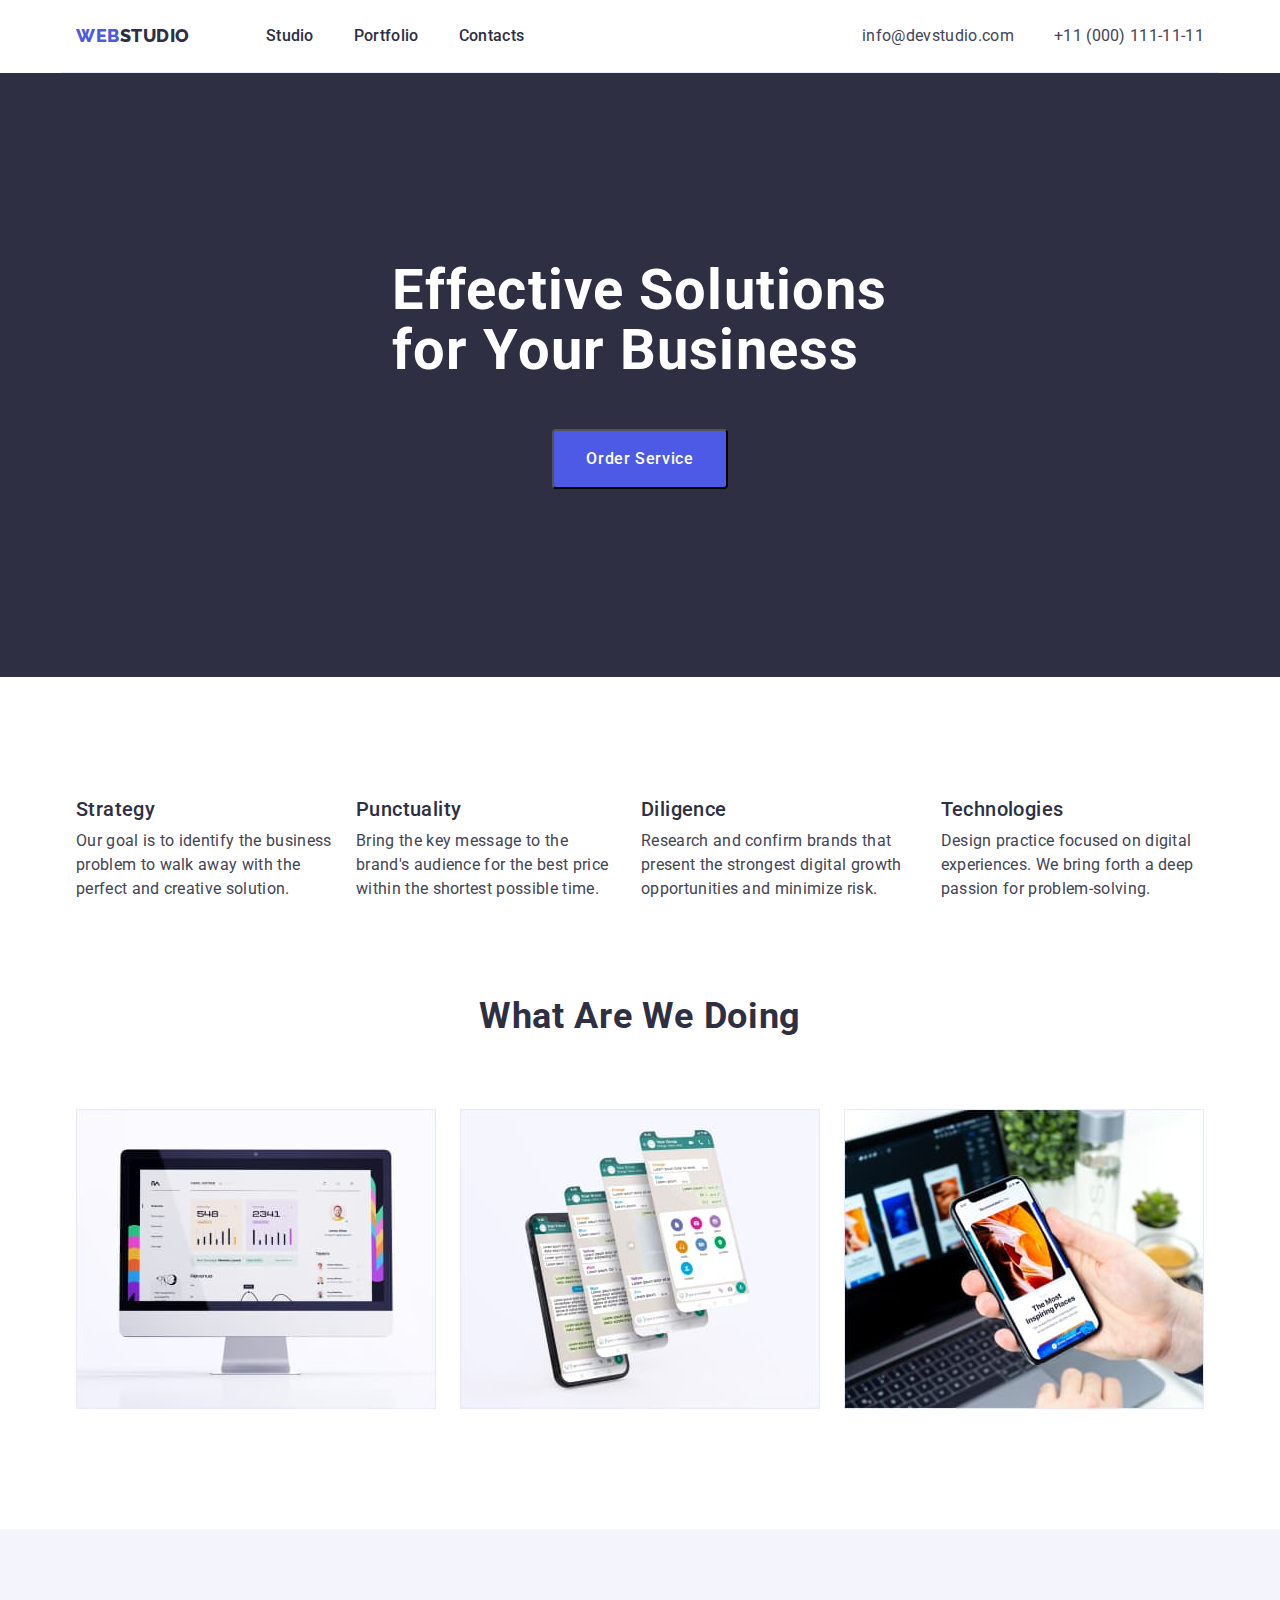
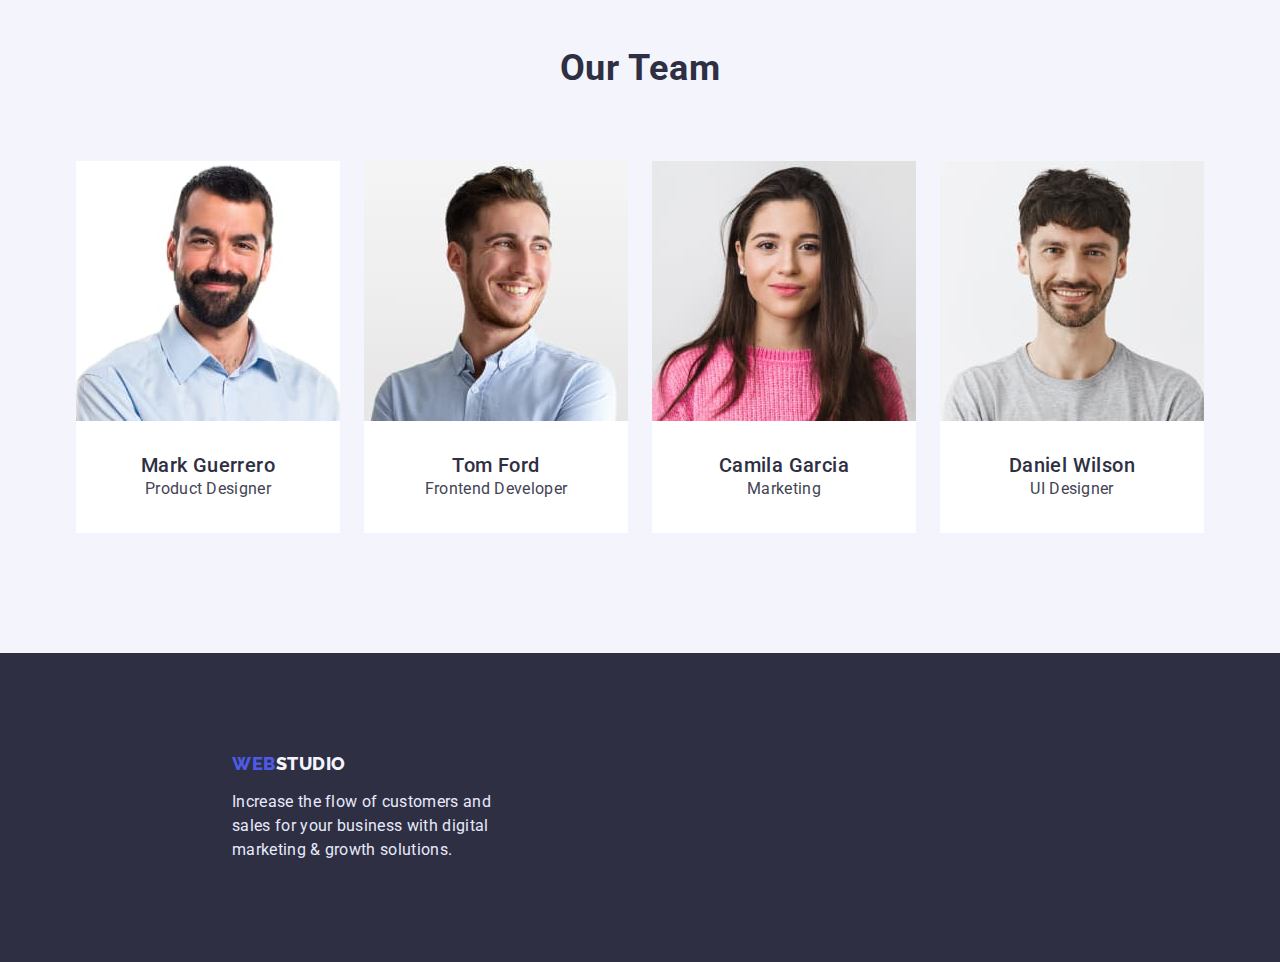
==== commit 44c03d07: "dz3" ====
--- a/index.html
+++ b/index.html
@@ -113,33 +113,37 @@
 
       <section class="section-wawd">
         <div class="container">
-          <h2 class="wawd-title">What are we doing</h2>
-          <ul class="wawd-list list">
-            <li class="wawd-item">
-              <img
-                src="./images/img1.jpg"
-                alt="computer"
-                width="360"
-                height="300"
-              />
-            </li>
-            <li class="wawd-item">
-              <img
-                src="./images/img2.jpg"
-                alt="cell phones"
-                width="360"
-                height="300"
-              />
-            </li>
-            <li class="wawd-item">
-              <img
-                src="./images/img3.jpg"
-                alt="computer and mobile phone"
-                width="360"
-                height="300"
-              />
-            </li>
-          </ul>
+          
+            <h2 class="wawd-title">What are we doing</h2>
+            <div class="wawd-items">
+            <ul class="wawd-list list">
+              <li class="wawd-item">
+                <img
+                  src="./images/img1.jpg"
+                  alt="computer"
+                  width="360"
+                  height="300"
+                />
+              </li>
+              <li class="wawd-item">
+                <img
+                  src="./images/img2.jpg"
+                  alt="cell phones"
+                  width="360"
+                  height="300"
+                />
+              </li>
+              <li class="wawd-item">
+                <img
+                  src="./images/img3.jpg"
+                  alt="computer and mobile phone"
+                  width="360"
+                  height="300"
+                />
+              </li>
+              </div>
+            </ul>
+          
         </div>
       </section>
 
--- a/css/styles.css
+++ b/css/styles.css
@@ -70,8 +70,6 @@
   display: flex;
   justify-content: center;
   border-bottom: 1px solid #e7e9fc;
-  padding-right: 156px;
-  padding-left: 156px;
 }
 .header-navigation {
   display: flex;
@@ -230,6 +228,10 @@
 .section-wawd {
   text-align: center;
 }
+.wawd-items {
+  display: flex;
+  gap: 24px;
+}
 .wawd-title {
   font-weight: 700;
   font-size: 36px;
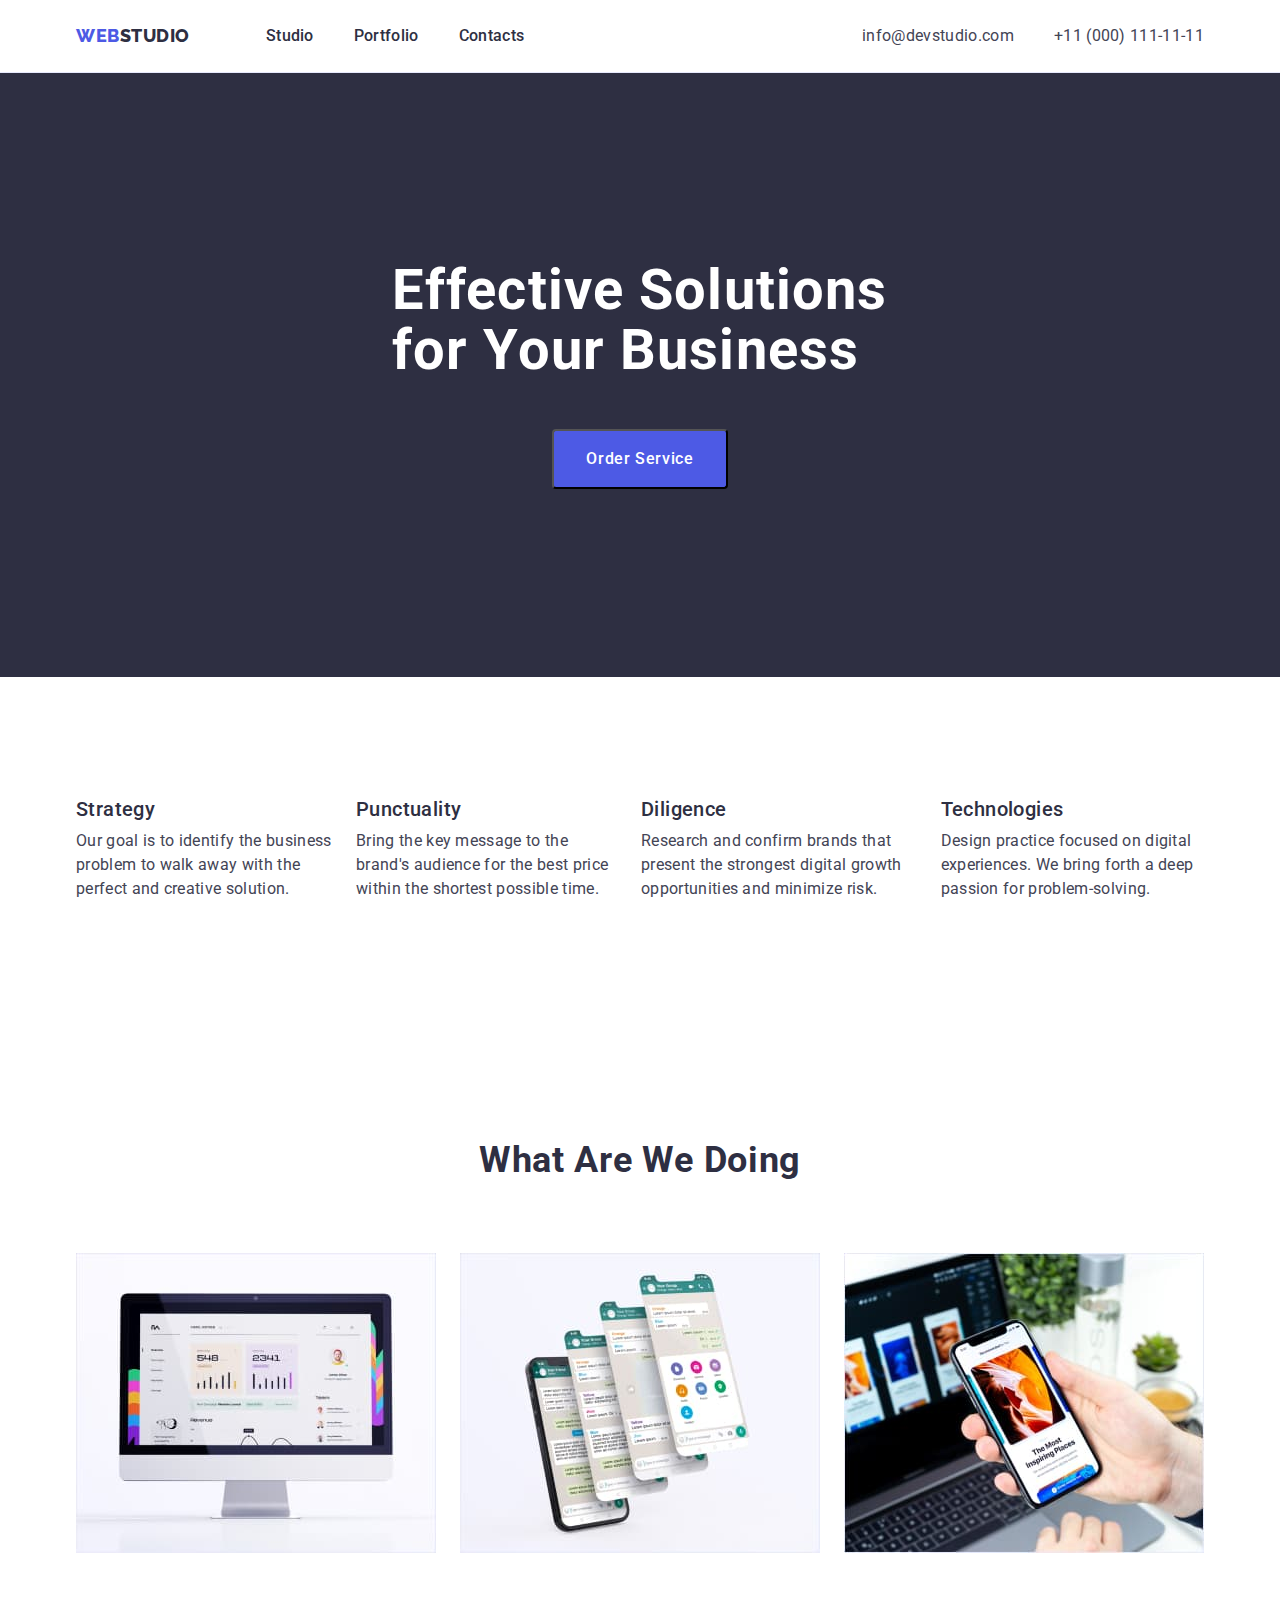
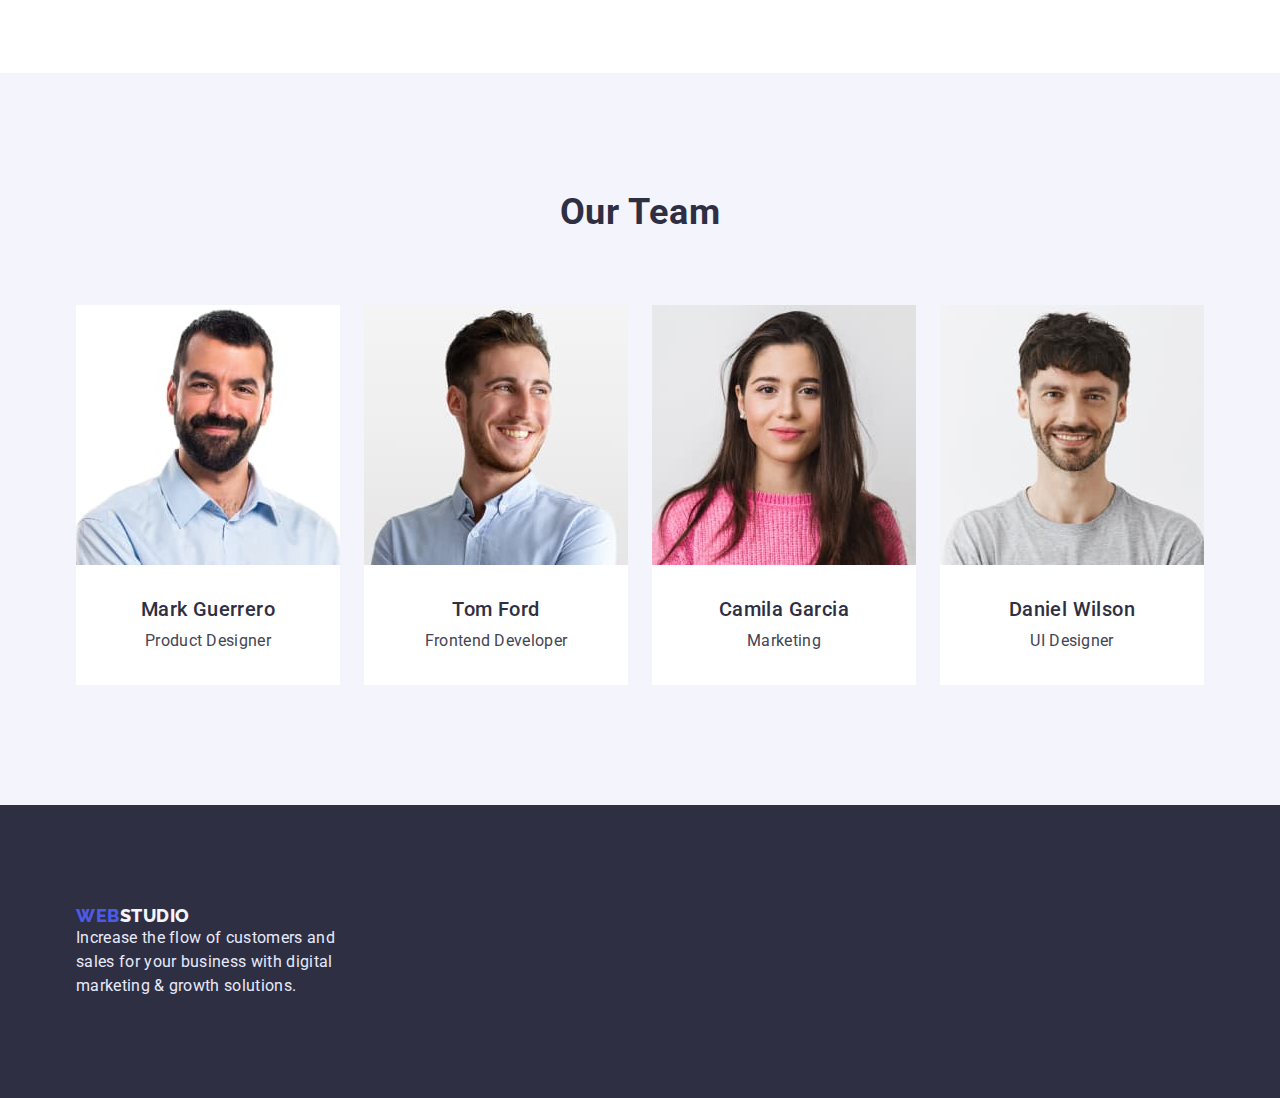
==== commit 1c4ad10d: "dz3 last edition" ====
--- a/index.html
+++ b/index.html
@@ -64,16 +64,14 @@
 
       <section class="hero">
         <div class="container">
-          <div class="hero-container">
-            <h1 class="hero-title">Effective Solutions for Your Business</h1>
-            <button type="button" class="order-hero-btn">Order Service</button>
-          </div>
+          <h1 class="hero-title">Effective Solutions for Your Business</h1>
+          <button type="button" class="order-hero-btn">Order Service</button>
         </div>
       </section>
 
       <!-- Secton 2 -->
 
-      <section class="section-advantages">
+      <section class="section-advantages section">
         <div class="container">
           <h2 class="advantages-title visually-hidden">Our advantages</h2>
           <ul class="advantages-list list">
@@ -111,11 +109,10 @@
 
       <!-- Secton 3 -->
 
-      <section class="section-wawd">
-        <div class="container">
-          
-            <h2 class="wawd-title">What are we doing</h2>
-            <div class="wawd-items">
+      <section class="section-wawd section">
+        <div class="container">
+          <h2 class="wawd-title">What are we doing</h2>
+          <div class="wawd-items">
             <ul class="wawd-list list">
               <li class="wawd-item">
                 <img
@@ -141,15 +138,14 @@
                   height="300"
                 />
               </li>
-              </div>
             </ul>
-          
+          </div>
         </div>
       </section>
 
       <!-- Secton 4 -->
 
-      <section class="section-team">
+      <section class="section-team section">
         <div class="container">
           <div class="team-container-item">
             <h2 class="team-title">Our Team</h2>
@@ -216,19 +212,14 @@
 
     <footer class="footer">
       <div class="container">
-        <div class="footer-back">
-          <div class="footer-link-text">
-            <div class="footer-block">
-              <a href="./index.html" class="footer-logo link"
-                ><span class="footer-span">WEB</span> STUDIO</a
-              >
-            </div>
-            <p class="footer-text">
-              Increase the flow of customers and sales for your business with
-              digital marketing & growth solutions.
-            </p>
-          </div>
-        </div>
+        <a href="./index.html" class="footer-logo link"
+          ><span class="footer-span">WEB</span> STUDIO</a
+        >
+
+        <p class="footer-text">
+          Increase the flow of customers and sales for your business with
+          digital marketing & growth solutions.
+        </p>
       </div>
     </footer>
   </body>
--- a/css/styles.css
+++ b/css/styles.css
@@ -33,6 +33,7 @@
   width: 1158px;
   margin: 0px auto;
   padding: 0 15px;
+  /* padding-bottom: 120px; */
   /* outline: 1px solid red; */
 }
 /* прибирає крапки зі списків */
@@ -65,17 +66,17 @@
 
 .header {
   background-color: var(--main-background-color);
-}
-.header-container {
-  display: flex;
-  justify-content: center;
   border-bottom: 1px solid #e7e9fc;
-}
-.header-navigation {
-  display: flex;
   padding-top: 24px;
   padding-bottom: 24px;
   justify-content: center;
+}
+.header-container {
+  display: flex;
+  justify-content: center;
+}
+.header-navigation {
+  display: flex;
 }
 .header-logo {
   font-family: "Raleway";
@@ -121,8 +122,6 @@
 
 .header-address-list {
   display: flex;
-  padding-top: 24px;
-  padding-bottom: 24px;
   margin-left: auto;
 }
 .header-address-item {
@@ -151,17 +150,19 @@
 .header-tel:focus {
   color: var(--color-hover-focus);
 }
+.section {
+  padding-top: 120px;
+  padding-bottom: 120px;
+}
 
 /* --------------------------------------Section 1 Hero------------------------------------- */
 
 .hero {
   background-color: var(--main-title-color);
-}
-
-.hero-container {
   padding-top: 188px;
   padding-bottom: 188px;
 }
+
 .hero-title {
   display: block;
   font-size: 56px;
@@ -186,7 +187,6 @@
   background-color: var(--btn-color);
   border-radius: 4px;
   cursor: pointer;
-  /* text-align: center; */
   display: block;
   margin-right: auto;
   margin-left: auto;
@@ -201,8 +201,8 @@
 }
 
 /* --------------------------------------Section 2 Advantages------------------------------------- */
-.section-advantages {
-}
+/* .section-advantages {
+} */
 .advantages-title {
   font-weight: 500;
   font-size: 20px;
@@ -210,7 +210,7 @@
   letter-spacing: 0.02em;
   color: var(--main-title-color);
   margin-bottom: 8px;
-  padding-top: 120px;
+  /* padding-top: 120px; */
 }
 .advantages-list {
   display: flex;
@@ -239,13 +239,13 @@
   letter-spacing: 0.02em;
   text-transform: capitalize;
   color: var(--main-title-color);
-  padding-top: 96px;
+  /* padding-top: 96px; */
 }
 .wawd-list {
   display: flex;
   margin-top: 72px;
   gap: 24px;
-  padding-bottom: 120px;
+  /* padding-bottom: 120px; */
 }
 .wawd-item {
   width: calc((100%-48px) / 3);
@@ -254,10 +254,8 @@
 .section-team {
   background-color: #f4f4fd;
 }
-.team-container-item {
-  /* padding-left: 156px;
-  padding-right: 156px; */
-}
+/* .team-container-item {
+} */
 .team-title {
   font-weight: 700;
   font-size: 36px;
@@ -265,7 +263,7 @@
   letter-spacing: 0.02em;
   text-transform: capitalize;
   color: var(--main-title-color);
-  padding-top: 120px;
+  /* padding-top: 120px; */
   text-align: center;
   margin-bottom: 72px;
 }
@@ -273,7 +271,7 @@
   background-color: #ffffff;
   padding: 32px 16px;
   text-align: center;
-  margin-bottom: 120px;
+  /* margin-bottom: 120px; */
 }
 .team-item {
   width: calc((100%-72px) / 4);
@@ -289,6 +287,7 @@
   line-height: 1.2;
   letter-spacing: 0.02em;
   color: var(--main-title-color);
+  margin-bottom: 8px;
 }
 .team-profession {
   font-size: 16px;
@@ -300,6 +299,8 @@
 /* --------------------------------------Footer------------------------------------- */
 .footer {
   background-color: var(--main-title-color);
+  padding-top: 100px;
+  padding-bottom: 100px;
 }
 .footer-logo {
   font-family: "Raleway";
@@ -312,11 +313,7 @@
   text-transform: uppercase;
   color: var(--secondary-background-color);
 }
-.footer-block {
-  /* задаємо дісплей блок, щоб застосувався марджін 16 вниз */
-  display: block;
-  margin-bottom: 16px;
-}
+
 .footer-span {
   font-family: "Raleway";
   font-weight: 800;
@@ -337,29 +334,26 @@
   display: block;
   width: 264px;
 }
-.footer-link-text {
-  padding-top: 100px;
-  padding-left: 156px;
-  padding-bottom: 100px;
-}
-.footer-back {
-}
 
 /* --------------------------------------Portfolio.html------------------------------------- */
 /* .main {
 } */
-.main-title {
-}
+/* .main-title {
+} */
 
 /* --------------------------------------Section1 Filter------------------------------------- */
 
-/* .filter {
-} */
+.filter {
+  padding-left: 156px;
+  padding-right: 156px;
+  padding-bottom: 120px;
+  padding-top: 96px;
+}
 .filter-list {
   display: flex;
   gap: 24px;
-  padding-top: 96px;
-  padding-bottom: 72px;
+  /* padding-top: 96px; */
+  margin-bottom: 72px;
   justify-content: center;
 }
 /* .filter-item {
@@ -378,6 +372,7 @@
   border: 1px solid #e7e9fc;
   border-radius: 4px;
   cursor: pointer;
+  padding: 12px 24px;
 }
 .filter-btn:hover,
 .filter-btn:focus {
@@ -401,7 +396,7 @@
   column-gap: 24px;
   row-gap: 48px;
   flex-wrap: wrap;
-  padding-bottom: 120px;
+  /* padding-bottom: 120px; */
 }
 .works-item {
   flex-basis: calc((100% - 144px) / 9);
